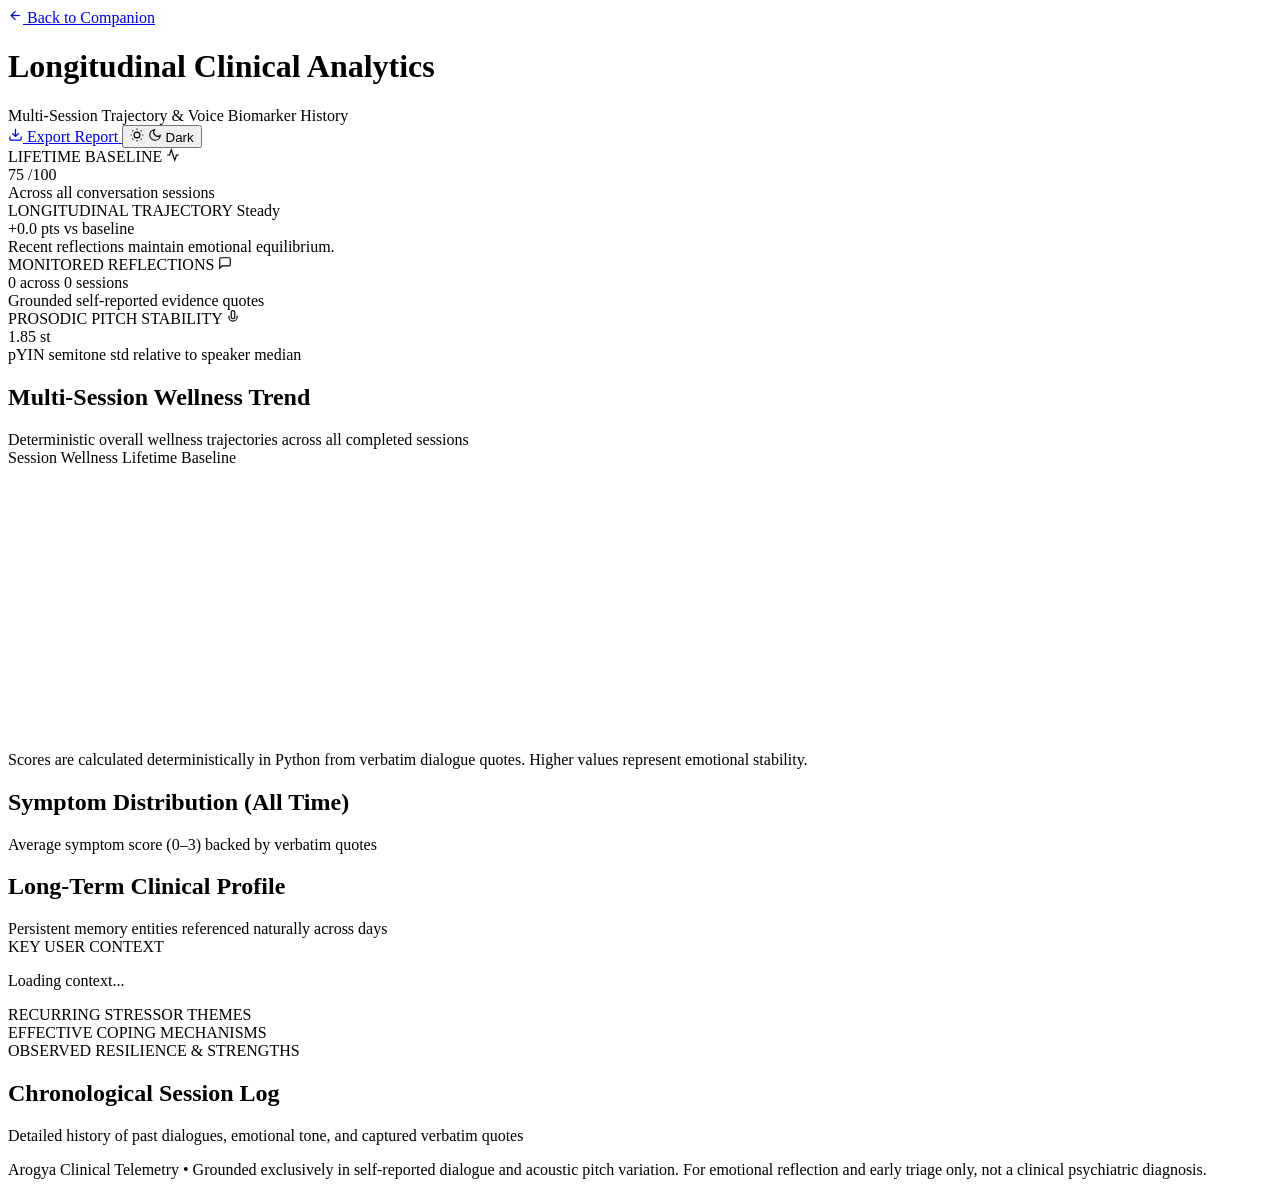
==== mental_health_voice_ai/static/analytics.html @ 17ceb83d "feat: Arogya Real-Time Companion Robot with Tanglish Voice Cloning, mmWave Vitals, and Grounded Anal" ====
<!DOCTYPE html>
<html lang="en" data-theme="dark">
<head>
    <meta charset="UTF-8">
    <meta name="viewport" content="width=device-width, initial-scale=1.0">
    <title>Arogya • Longitudinal Clinical Analytics & Trajectory</title>
    <meta name="description" content="Longitudinal mental health trajectory, acoustic voice prosody biomarkers, and multi-session clinical profile.">
    <!-- Google Fonts: Newsreader, Plus Jakarta Sans, Space Grotesk -->
    <link rel="preconnect" href="https://fonts.googleapis.com">
    <link rel="preconnect" href="https://fonts.gstatic.com" crossorigin>
    <link href="https://fonts.googleapis.com/css2?family=Newsreader:ital,opsz,wght@0,6..72,300;0,6..72,400;1,6..72,300;1,6..72,400&family=Plus+Jakarta+Sans:wght@400;500;600;700&family=Space+Grotesk:wght@400;500;600;700&display=swap" rel="stylesheet">
    <link rel="stylesheet" href="/static/style.css">
    <link rel="stylesheet" href="/static/analytics.css">
</head>
<body class="analytics-body">
    <!-- Top Bar Navigation -->
    <header class="analytics-header">
        <div class="analytics-header-left">
            <a href="/" class="btn-back-companion" id="backToChatBtn" title="Return to Spoken Companion">
                <svg width="15" height="15" viewBox="0 0 24 24" fill="none" stroke="currentColor" stroke-width="2"><line x1="19" y1="12" x2="5" y2="12"/><polyline points="12 19 5 12 12 5"/></svg>
                <span>Back to Companion</span>
            </a>
            <div class="header-divider"></div>
            <div class="analytics-title-wrap">
                <h1 class="analytics-page-title">Longitudinal Clinical Analytics</h1>
                <span class="analytics-subtitle">Multi-Session Trajectory & Voice Biomarker History</span>
            </div>
        </div>
        <div class="analytics-header-right">
            <a href="/api/analytics/export/download" class="btn-export-report" id="exportReportBtn" title="Download Full Markdown Report">
                <svg width="15" height="15" viewBox="0 0 24 24" fill="none" stroke="currentColor" stroke-width="2"><path d="M21 15v4a2 2 0 0 1-2 2H5a2 2 0 0 1-2-2v-4"/><polyline points="7 10 12 15 17 10"/><line x1="12" y1="15" x2="12" y2="3"/></svg>
                <span>Export Report</span>
            </a>
            <button id="themeToggleBtn" class="theme-toggle-btn" title="Toggle Light / Dark Mode">
                <svg class="theme-icon-sun" width="14" height="14" viewBox="0 0 24 24" fill="none" stroke="currentColor" stroke-width="2"><circle cx="12" cy="12" r="5"/><line x1="12" y1="1" x2="12" y2="3"/><line x1="12" y1="21" x2="12" y2="23"/><line x1="4.22" y1="4.22" x2="5.64" y2="5.64"/><line x1="18.36" y1="18.36" x2="19.78" y2="19.78"/><line x1="1" y1="12" x2="3" y2="12"/><line x1="21" y1="12" x2="23" y2="12"/><line x1="4.22" y1="19.78" x2="5.64" y2="18.36"/><line x1="18.36" y1="5.64" x2="19.78" y2="4.22"/></svg>
                <svg class="theme-icon-moon" width="14" height="14" viewBox="0 0 24 24" fill="none" stroke="currentColor" stroke-width="2"><path d="M21 12.79A9 9 0 1 1 11.21 3 7 7 0 0 0 21 12.79z"/></svg>
                <span class="theme-label" id="themeLabel">Dark</span>
            </button>
        </div>
    </header>

    <!-- Main Container -->
    <main class="analytics-container">
        <!-- KPI Summary Cards -->
        <section class="kpi-grid">
            <div class="kpi-card">
                <div class="kpi-label-row">
                    <span class="kpi-label">LIFETIME BASELINE</span>
                    <span class="kpi-icon">
                        <svg width="14" height="14" viewBox="0 0 24 24" fill="none" stroke="currentColor" stroke-width="2"><polyline points="22 12 18 12 15 21 9 3 6 12 2 12"/></svg>
                    </span>
                </div>
                <div class="kpi-value-row">
                    <span class="kpi-num tabular-num" id="kpiLifetime">75</span>
                    <span class="kpi-denom tabular-num">/100</span>
                </div>
                <span class="kpi-meta" id="kpiLifetimeMeta">Across all conversation sessions</span>
            </div>

            <div class="kpi-card highlight-card">
                <div class="kpi-label-row">
                    <span class="kpi-label">LONGITUDINAL TRAJECTORY</span>
                    <span class="trajectory-badge" id="kpiTrajectoryBadge">Steady</span>
                </div>
                <div class="kpi-value-row">
                    <span class="kpi-num tabular-num" id="kpiDelta">+0.0</span>
                    <span class="kpi-denom">pts vs baseline</span>
                </div>
                <span class="kpi-meta" id="kpiTrajectoryDesc">Recent reflections maintain emotional equilibrium.</span>
            </div>

            <div class="kpi-card">
                <div class="kpi-label-row">
                    <span class="kpi-label">MONITORED REFLECTIONS</span>
                    <span class="kpi-icon">
                        <svg width="14" height="14" viewBox="0 0 24 24" fill="none" stroke="currentColor" stroke-width="2"><path d="M21 15a2 2 0 0 1-2 2H7l-4 4V5a2 2 0 0 1 2-2h14a2 2 0 0 1 2 2z"/></svg>
                    </span>
                </div>
                <div class="kpi-value-row">
                    <span class="kpi-num tabular-num" id="kpiReflections">0</span>
                    <span class="kpi-denom tabular-num" id="kpiSessionsCount">across 0 sessions</span>
                </div>
                <span class="kpi-meta">Grounded self-reported evidence quotes</span>
            </div>

            <div class="kpi-card">
                <div class="kpi-label-row">
                    <span class="kpi-label">PROSODIC PITCH STABILITY</span>
                    <span class="kpi-icon">
                        <svg width="14" height="14" viewBox="0 0 24 24" fill="none" stroke="currentColor" stroke-width="2"><path d="M12 1a3 3 0 0 0-3 3v8a3 3 0 0 0 6 0V4a3 3 0 0 0-3-3z"/><path d="M19 10v2a7 7 0 0 1-14 0v-2"/></svg>
                    </span>
                </div>
                <div class="kpi-value-row">
                    <span class="kpi-num tabular-num" id="kpiSemitones">1.85</span>
                    <span class="kpi-denom">st</span>
                </div>
                <span class="kpi-meta">pYIN semitone std relative to speaker median</span>
            </div>
        </section>

        <!-- Longitudinal Trend Chart Section -->
        <section class="analytics-card chart-section">
            <div class="card-header-row">
                <div class="card-title-wrap">
                    <h2 class="card-title">Multi-Session Wellness Trend</h2>
                    <span class="card-subtitle">Deterministic overall wellness trajectories across all completed sessions</span>
                </div>
                <div class="chart-legend">
                    <span class="legend-item"><span class="legend-dot wellness-dot"></span> Session Wellness</span>
                    <span class="legend-item"><span class="legend-line baseline-line"></span> Lifetime Baseline</span>
                </div>
            </div>
            <div class="canvas-container">
                <canvas id="trendCanvas" width="900" height="280"></canvas>
            </div>
            <div class="chart-footer-note">
                <span>Scores are calculated deterministically in Python from verbatim dialogue quotes. Higher values represent emotional stability.</span>
            </div>
        </section>

        <!-- Two Column Details Grid -->
        <div class="analytics-details-grid">
            <!-- Left: Symptom Distributions & Evidence -->
            <section class="analytics-card">
                <div class="card-header-row">
                    <div class="card-title-wrap">
                        <h2 class="card-title">Symptom Distribution (All Time)</h2>
                        <span class="card-subtitle">Average symptom score (0–3) backed by verbatim quotes</span>
                    </div>
                </div>
                <div class="symptom-distribution-list" id="symptomsList">
                    <!-- Populated dynamically via JS -->
                </div>
            </section>

            <!-- Right: Clinical Profile & Recurring Memory -->
            <section class="analytics-card">
                <div class="card-header-row">
                    <div class="card-title-wrap">
                        <h2 class="card-title">Long-Term Clinical Profile</h2>
                        <span class="card-subtitle">Persistent memory entities referenced naturally across days</span>
                    </div>
                </div>
                <div class="profile-content-wrap">
                    <div class="profile-block">
                        <span class="profile-field-label">KEY USER CONTEXT</span>
                        <p class="profile-field-text" id="profileContext">Loading context...</p>
                    </div>

                    <div class="profile-block">
                        <span class="profile-field-label">RECURRING STRESSOR THEMES</span>
                        <div class="tag-cloud" id="stressorsTagCloud">
                            <!-- Populated dynamically -->
                        </div>
                    </div>

                    <div class="profile-block">
                        <span class="profile-field-label">EFFECTIVE COPING MECHANISMS</span>
                        <div class="tag-cloud coping-cloud" id="copingTagCloud">
                            <!-- Populated dynamically -->
                        </div>
                    </div>

                    <div class="profile-block">
                        <span class="profile-field-label">OBSERVED RESILIENCE & STRENGTHS</span>
                        <ul class="strengths-list" id="strengthsList">
                            <!-- Populated dynamically -->
                        </ul>
                    </div>
                </div>
            </section>
        </div>

        <!-- Chronological Session Log Timeline -->
        <section class="analytics-card timeline-section">
            <div class="card-header-row">
                <div class="card-title-wrap">
                    <h2 class="card-title">Chronological Session Log</h2>
                    <span class="card-subtitle">Detailed history of past dialogues, emotional tone, and captured verbatim quotes</span>
                </div>
            </div>
            <div class="session-timeline-list" id="timelineList">
                <!-- Populated dynamically -->
            </div>
        </section>
    </main>

    <footer class="analytics-footer">
        <p class="footer-disclaimer">
            Arogya Clinical Telemetry • Grounded exclusively in self-reported dialogue and acoustic pitch variation. For emotional reflection and early triage only, not a clinical psychiatric diagnosis.
        </p>
    </footer>

    <script src="/static/analytics.js"></script>
</body>
</html>
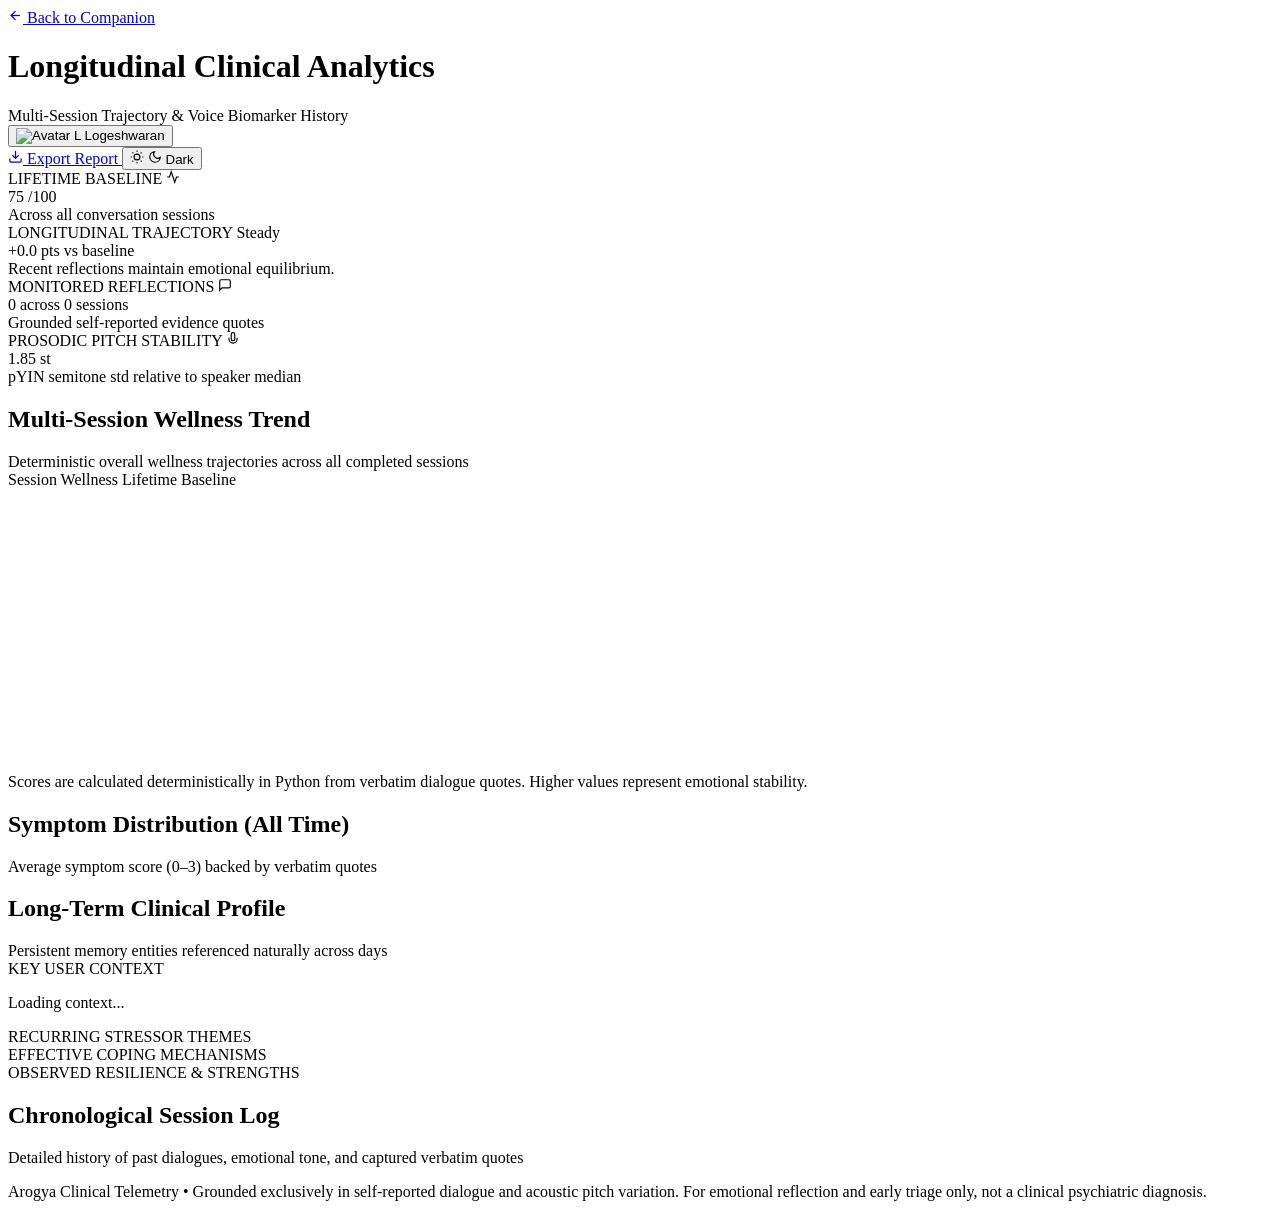
==== commit 37eb0047: "feat: Google OAuth 2.0 authentication and multi-user data isolation" ====
--- a/mental_health_voice_ai/static/analytics.html
+++ b/mental_health_voice_ai/static/analytics.html
@@ -11,6 +11,8 @@
     <link href="https://fonts.googleapis.com/css2?family=Newsreader:ital,opsz,wght@0,6..72,300;0,6..72,400;1,6..72,300;1,6..72,400&family=Plus+Jakarta+Sans:wght@400;500;600;700&family=Space+Grotesk:wght@400;500;600;700&display=swap" rel="stylesheet">
     <link rel="stylesheet" href="/static/style.css">
     <link rel="stylesheet" href="/static/analytics.css">
+    <!-- Google Identity Services (GSI) OAuth 2.0 Web SDK -->
+    <script src="https://accounts.google.com/gsi/client" async defer></script>
 </head>
 <body class="analytics-body">
     <!-- Top Bar Navigation -->
@@ -27,6 +29,17 @@
             </div>
         </div>
         <div class="analytics-header-right">
+            <!-- Google Authentication & User Profile Pill in Analytics -->
+            <div class="auth-header-wrapper" id="analyticsAuthWrapper">
+                <div id="userProfileDropdown" class="user-profile-menu-wrap">
+                    <button id="userProfileBtn" class="btn-user-pill" title="Active Clinical Profile Space">
+                        <img id="userAvatarImg" class="user-avatar-img hidden" src="" alt="Avatar">
+                        <span id="userAvatarFallback" class="user-avatar-fallback">L</span>
+                        <span id="userNameLabel" class="user-name-label">Logeshwaran</span>
+                    </button>
+                </div>
+            </div>
+
             <a href="/api/analytics/export/download" class="btn-export-report" id="exportReportBtn" title="Download Full Markdown Report">
                 <svg width="15" height="15" viewBox="0 0 24 24" fill="none" stroke="currentColor" stroke-width="2"><path d="M21 15v4a2 2 0 0 1-2 2H5a2 2 0 0 1-2-2v-4"/><polyline points="7 10 12 15 17 10"/><line x1="12" y1="15" x2="12" y2="3"/></svg>
                 <span>Export Report</span>
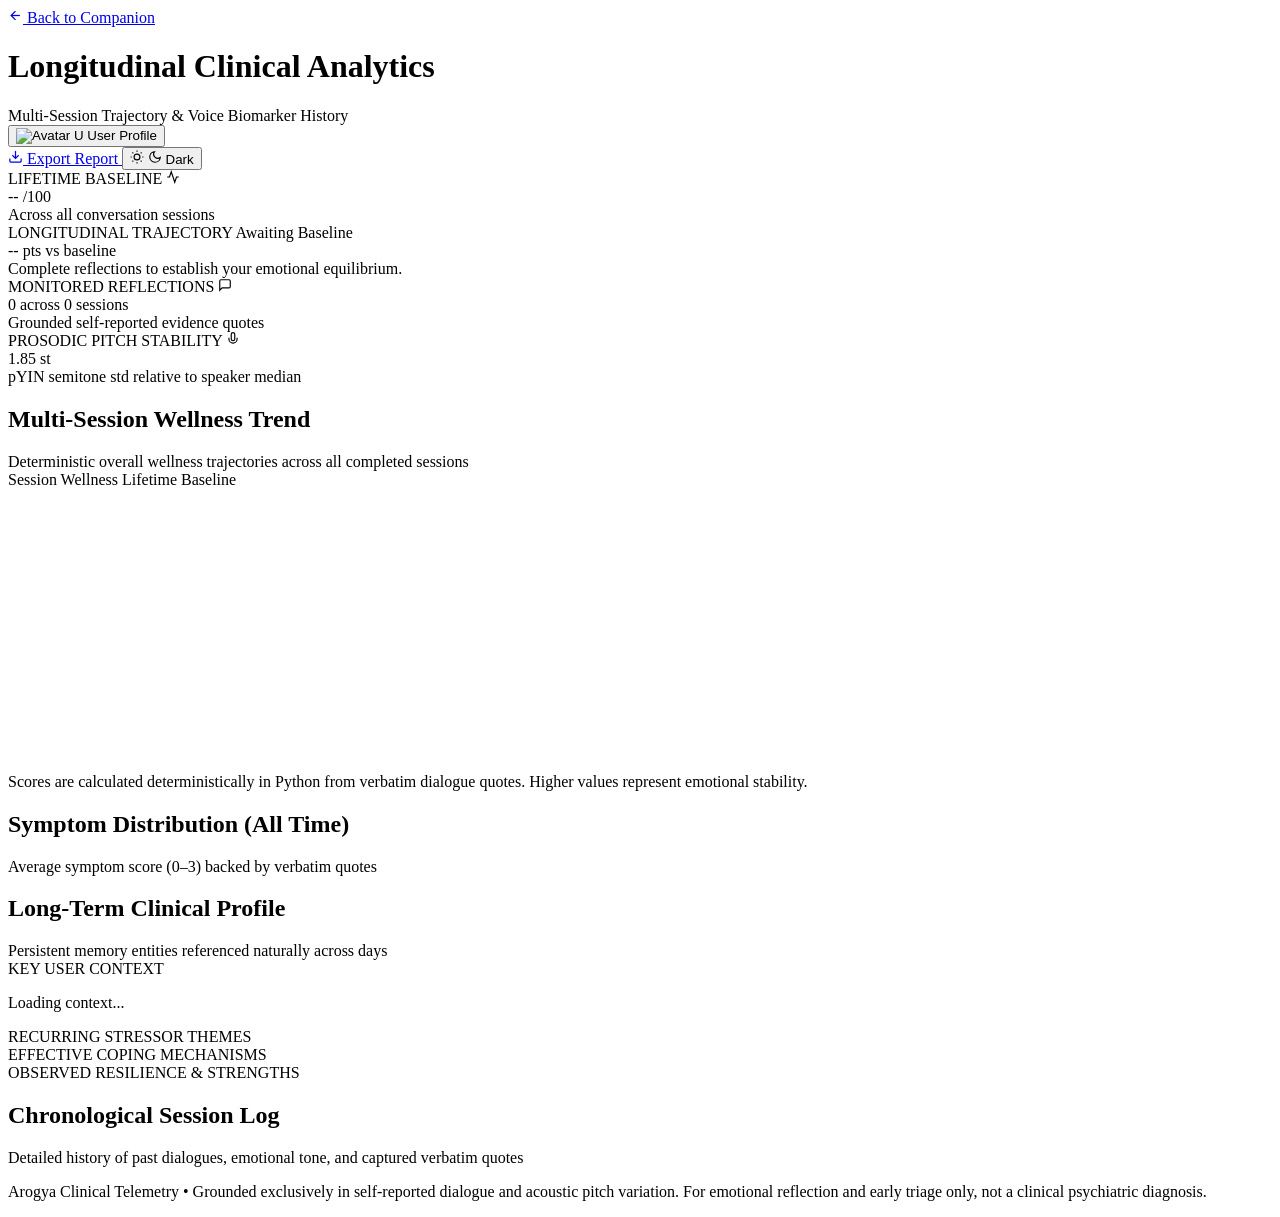
==== commit 042fa0bc: "fix(account-isolation): per-user analytics and chat isolation, persistent signed HMAC auth without a" ====
--- a/mental_health_voice_ai/static/analytics.html
+++ b/mental_health_voice_ai/static/analytics.html
@@ -2,7 +2,7 @@
 <html lang="en" data-theme="dark">
 <head>
     <meta charset="UTF-8">
-    <meta name="viewport" content="width=device-width, initial-scale=1.0">
+    <meta name="viewport" content="width=device-width, initial-scale=1.0, maximum-scale=5.0, viewport-fit=cover">
     <title>Arogya • Longitudinal Clinical Analytics & Trajectory</title>
     <meta name="description" content="Longitudinal mental health trajectory, acoustic voice prosody biomarkers, and multi-session clinical profile.">
     <!-- Google Fonts: Newsreader, Plus Jakarta Sans, Space Grotesk -->
@@ -11,6 +11,13 @@
     <link href="https://fonts.googleapis.com/css2?family=Newsreader:ital,opsz,wght@0,6..72,300;0,6..72,400;1,6..72,300;1,6..72,400&family=Plus+Jakarta+Sans:wght@400;500;600;700&family=Space+Grotesk:wght@400;500;600;700&display=swap" rel="stylesheet">
     <link rel="stylesheet" href="/static/style.css">
     <link rel="stylesheet" href="/static/analytics.css">
+    <!-- PWA Manifest & Mobile Configuration -->
+    <link rel="manifest" href="/manifest.json">
+    <meta name="theme-color" content="#0a0a0c">
+    <meta name="apple-mobile-web-app-capable" content="yes">
+    <meta name="apple-mobile-web-app-status-bar-style" content="black-translucent">
+    <meta name="apple-mobile-web-app-title" content="Arogya">
+    <link rel="apple-touch-icon" href="/static/assets/icon-192.png">
     <!-- Google Identity Services (GSI) OAuth 2.0 Web SDK -->
     <script src="https://accounts.google.com/gsi/client" async defer></script>
 </head>
@@ -34,8 +41,8 @@
                 <div id="userProfileDropdown" class="user-profile-menu-wrap">
                     <button id="userProfileBtn" class="btn-user-pill" title="Active Clinical Profile Space">
                         <img id="userAvatarImg" class="user-avatar-img hidden" src="" alt="Avatar">
-                        <span id="userAvatarFallback" class="user-avatar-fallback">L</span>
-                        <span id="userNameLabel" class="user-name-label">Logeshwaran</span>
+                        <span id="userAvatarFallback" class="user-avatar-fallback">U</span>
+                        <span id="userNameLabel" class="user-name-label">User Profile</span>
                     </button>
                 </div>
             </div>
@@ -64,7 +71,7 @@
                     </span>
                 </div>
                 <div class="kpi-value-row">
-                    <span class="kpi-num tabular-num" id="kpiLifetime">75</span>
+                    <span class="kpi-num tabular-num" id="kpiLifetime">--</span>
                     <span class="kpi-denom tabular-num">/100</span>
                 </div>
                 <span class="kpi-meta" id="kpiLifetimeMeta">Across all conversation sessions</span>
@@ -73,13 +80,13 @@
             <div class="kpi-card highlight-card">
                 <div class="kpi-label-row">
                     <span class="kpi-label">LONGITUDINAL TRAJECTORY</span>
-                    <span class="trajectory-badge" id="kpiTrajectoryBadge">Steady</span>
-                </div>
-                <div class="kpi-value-row">
-                    <span class="kpi-num tabular-num" id="kpiDelta">+0.0</span>
+                    <span class="trajectory-badge" id="kpiTrajectoryBadge">Awaiting Baseline</span>
+                </div>
+                <div class="kpi-value-row">
+                    <span class="kpi-num tabular-num" id="kpiDelta">--</span>
                     <span class="kpi-denom">pts vs baseline</span>
                 </div>
-                <span class="kpi-meta" id="kpiTrajectoryDesc">Recent reflections maintain emotional equilibrium.</span>
+                <span class="kpi-meta" id="kpiTrajectoryDesc">Complete reflections to establish your emotional equilibrium.</span>
             </div>
 
             <div class="kpi-card">
